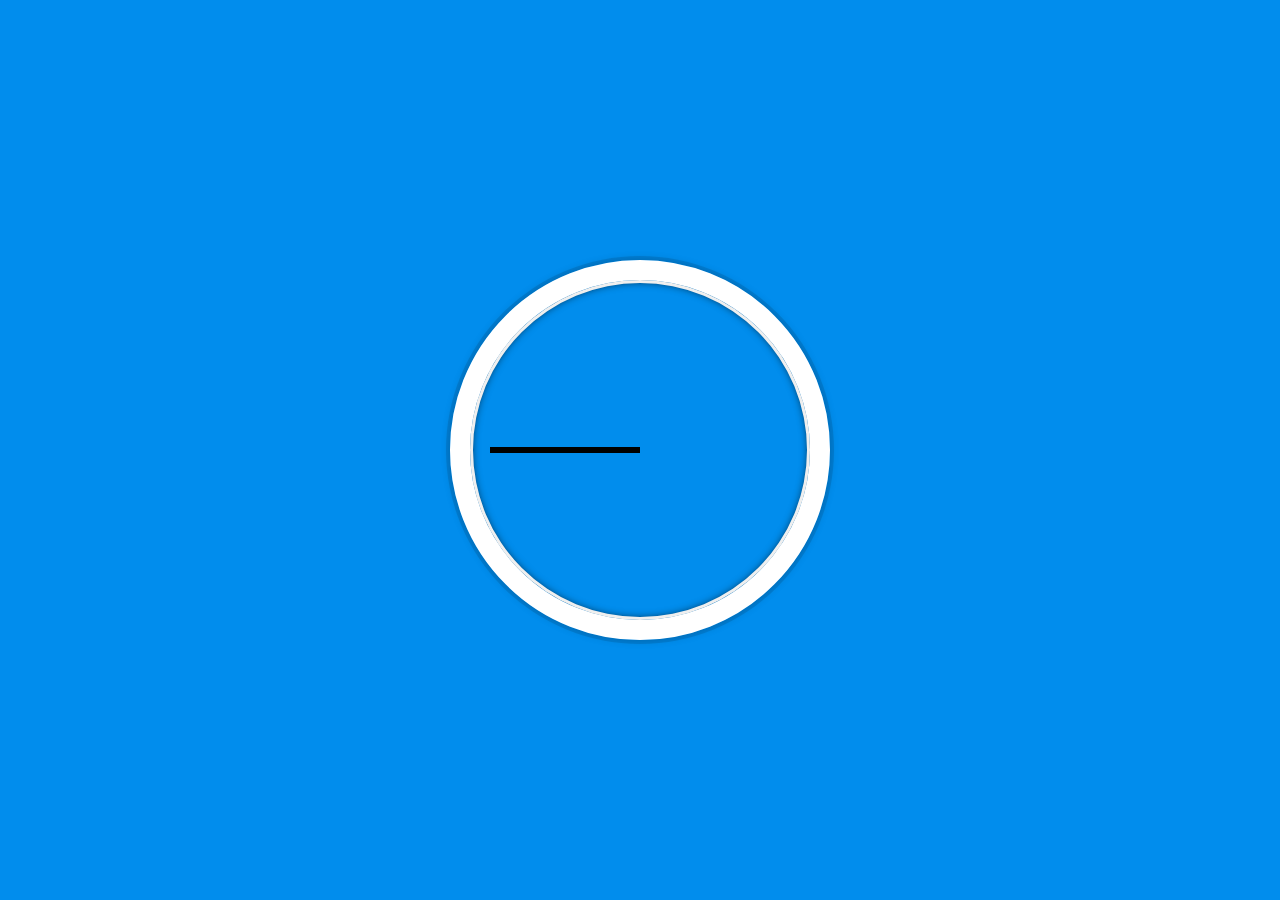
==== 02 - JS and CSS Clock/index.html @ 22c7b860 "initial commit" ====
<!DOCTYPE html>
<html lang="en">
<head>
  <meta charset="UTF-8">
  <title>JS + CSS Clock</title>
</head>
<body>


    <div class="clock">
      <div class="clock-face">
        <div class="hand hour-hand"></div>
        <div class="hand min-hand"></div>
        <div class="hand second-hand"></div>
      </div>
    </div>


  <style>
    html {
      background: #018DED url(https://unsplash.it/1500/1000?image=881&blur=5);
      background-size: cover;
      font-family: 'helvetica neue';
      text-align: center;
      font-size: 10px;
    }

    body {
      margin: 0;
      font-size: 2rem;
      display: flex;
      flex: 1;
      min-height: 100vh;
      align-items: center;
    }

    .clock {
      width: 30rem;
      height: 30rem;
      border: 20px solid white;
      border-radius: 50%;
      margin: 50px auto;
      position: relative;
      padding: 2rem;
      box-shadow:
        0 0 0 4px rgba(0,0,0,0.1),
        inset 0 0 0 3px #EFEFEF,
        inset 0 0 10px black,
        0 0 10px rgba(0,0,0,0.2);
    }

    .clock-face {
      position: relative;
      width: 100%;
      height: 100%;
      transform: translateY(-3px); /* account for the height of the clock hands */
    }

    .hand {
      width: 50%;
      height: 6px;
      background: black;
      position: absolute;
      top: 50%;
    }

  </style>

  <script>


  </script>
</body>
</html>
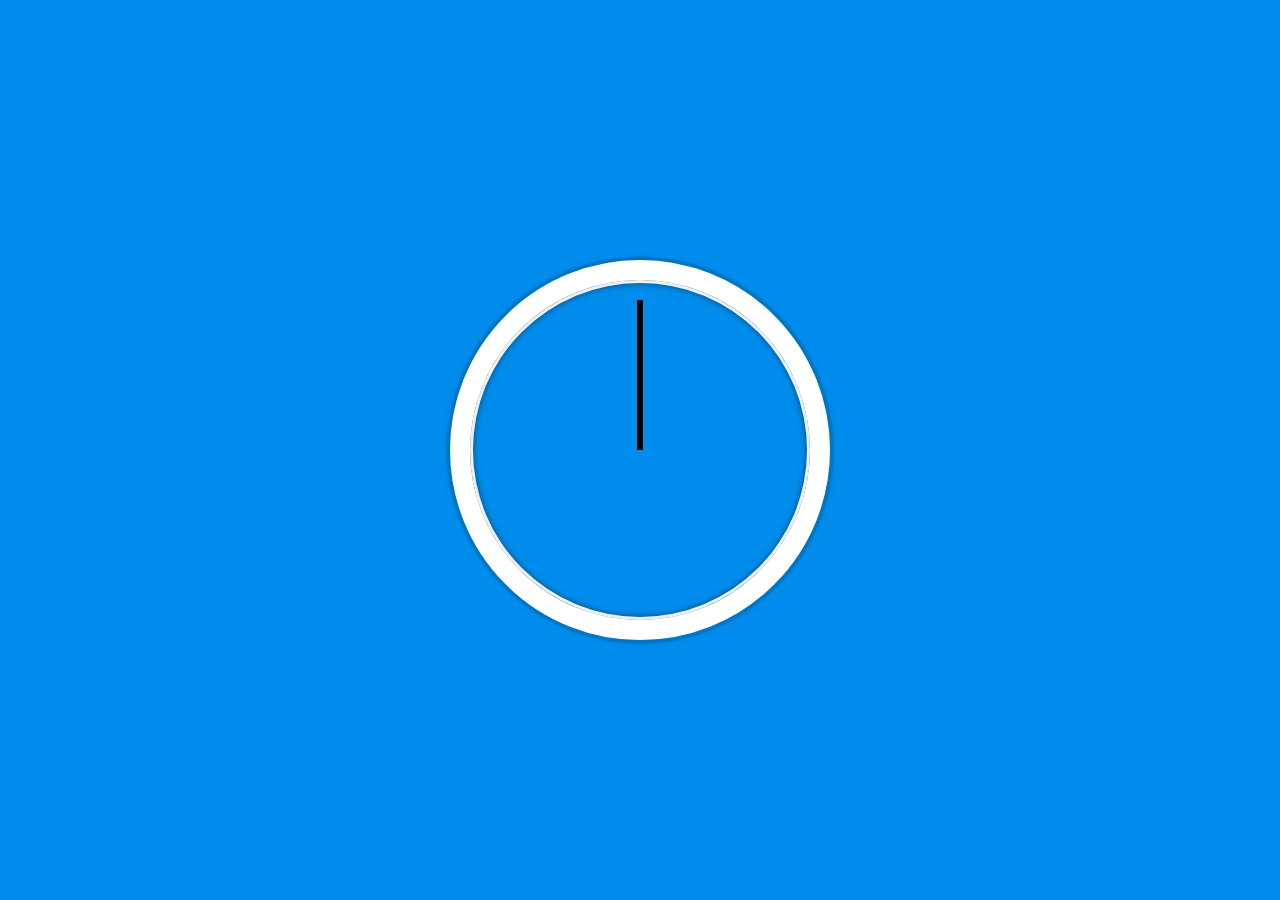
==== commit 94db41ca: "fixed clock issues" ====
--- a/02 - JS and CSS Clock/index.html
+++ b/02 - JS and CSS Clock/index.html
@@ -62,12 +62,39 @@
       background: black;
       position: absolute;
       top: 50%;
+      transform-origin: 100%;
+      transform: rotate(90deg);
+      transition: all 0.05s;
+      transition-timing-function: cubic-bezier(0.1, 2.7, 0.58, 1);
+    }
+
+    .hour-hand {
+      background: #fff;
     }
 
   </style>
 
   <script>
 
+    const secondHand = document.querySelector('.second-hand');
+    const minuteHand = document.querySelector('.min-hand');
+    const hourHand = document.querySelector('.hour-hand');
+
+
+    function setDate(){
+      const now = new Date();
+      const seconds = now.getSeconds();
+      const minutes = now.getMinutes();
+      const hours = now.getHours();
+      const secondsDegrees = ((seconds / 60) * 360) + 90;
+      const minutesDegrees = ((minutes / 60) * 360) + 90;
+      const hoursDegrees = ((hours / 12) * 360) + 90;
+      secondHand.style.transform = `rotate(${secondsDegrees}deg)`;
+      minuteHand.style.transform = `rotate(${minutesDegrees}deg)`;
+      hourHand.style.transform = `rotate(${hoursDegrees}deg)`;
+    }
+
+    setInterval(setDate, 1000);
 
   </script>
 </body>
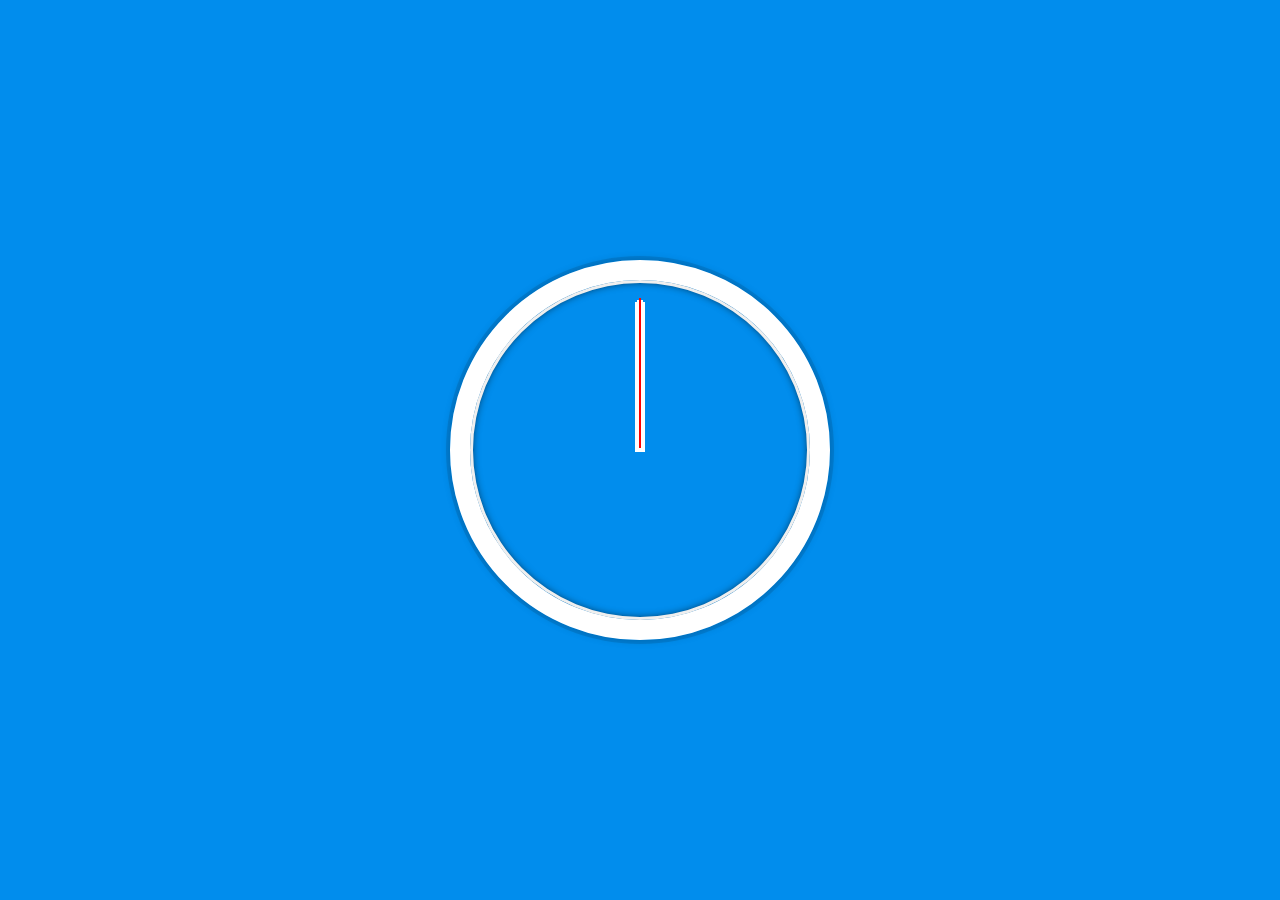
==== commit 1022dc13: "styled clock hands" ====
--- a/02 - JS and CSS Clock/index.html
+++ b/02 - JS and CSS Clock/index.html
@@ -59,7 +59,6 @@
     .hand {
       width: 50%;
       height: 6px;
-      background: black;
       position: absolute;
       top: 50%;
       transform-origin: 100%;
@@ -70,6 +69,17 @@
 
     .hour-hand {
       background: #fff;
+      height: 10px;
+    }
+
+    .min-hand {
+      height: 6px;
+      background: #fff;
+    }
+
+    .second-hand {
+      height: 2px;
+      background: red;
     }
 
   </style>
